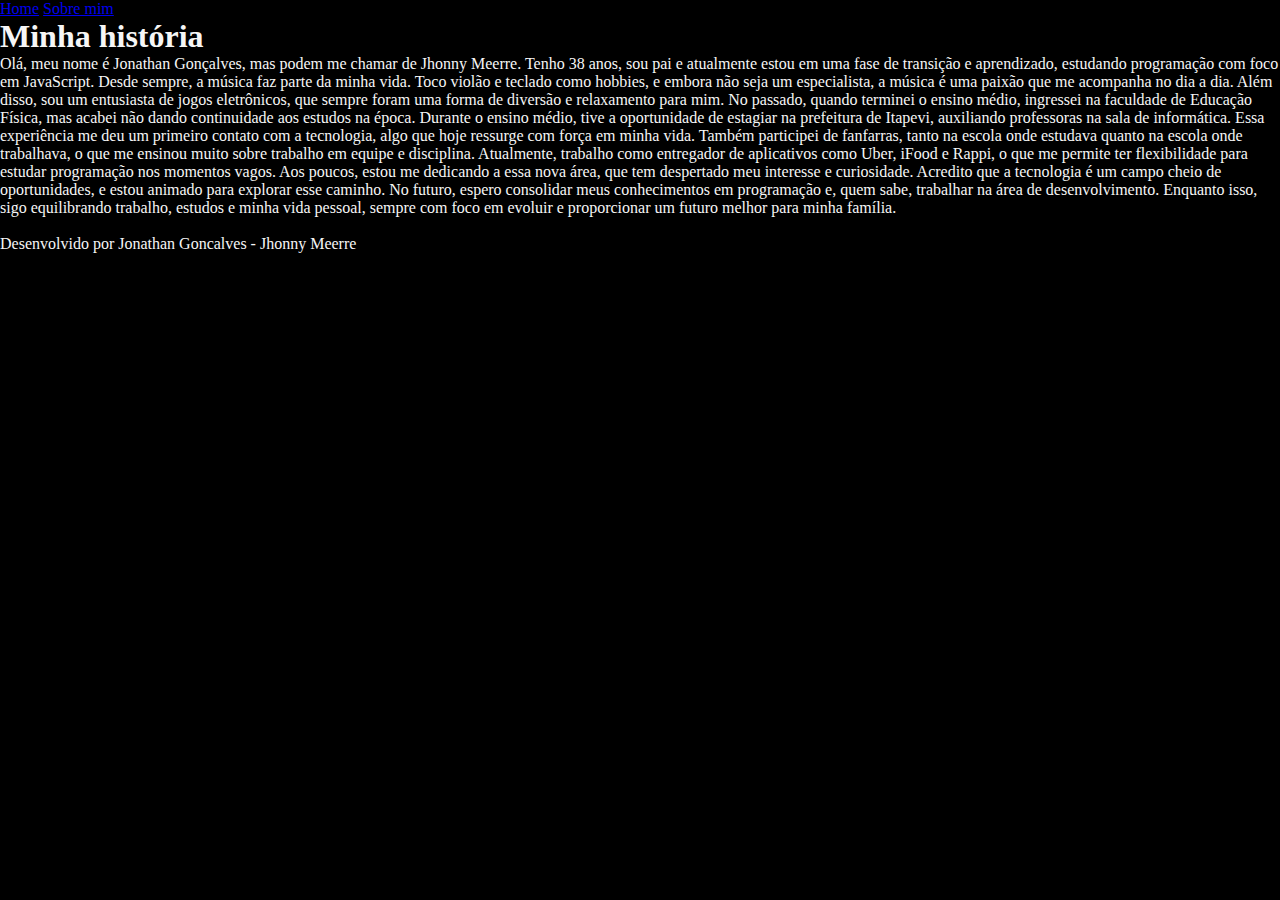
==== about.html @ ef399f52 "Up load manual pelo site" ====
<!DOCTYPE html>
<html lang="pt-br">
<head>
    <meta charset="UTF-8">
    <meta name="viewport" content="width=device-width, initial-scale=1.0">
    <title>Portifolio</title>
    <link rel="stylesheet" href="./styles/style.css">
</head>
<body>
    <header></header>
            <nav class="cabecalho__menu">
            <a class="cabecalho__menu__link" href="index.html">Home</a>
            <a class="cabecalho__menu__link" href="about.html">Sobre mim</a>
        </nav>
    <main>
        <section>
                <h1> Minha história</h1>

                <p>Olá, meu nome é Jonathan Gonçalves, mas podem me chamar de Jhonny Meerre. Tenho 38 anos, sou pai e atualmente estou em uma fase de transição e aprendizado, estudando programação com foco em JavaScript.

                    Desde sempre, a música faz parte da minha vida. Toco violão e teclado como hobbies, e embora não seja um especialista, a música é uma paixão que me acompanha no dia a dia. Além disso, sou um entusiasta de jogos eletrônicos, que sempre foram uma forma de diversão e relaxamento para mim.
                    
                    No passado, quando terminei o ensino médio, ingressei na faculdade de Educação Física, mas acabei não dando continuidade aos estudos na época. Durante o ensino médio, tive a oportunidade de estagiar na prefeitura de Itapevi, auxiliando professoras na sala de informática. Essa experiência me deu um primeiro contato com a tecnologia, algo que hoje ressurge com força em minha vida. Também participei de fanfarras, tanto na escola onde estudava quanto na escola onde trabalhava, o que me ensinou muito sobre trabalho em equipe e disciplina.
                    
                    Atualmente, trabalho como entregador de aplicativos como Uber, iFood e Rappi, o que me permite ter flexibilidade para estudar programação nos momentos vagos. Aos poucos, estou me dedicando a essa nova área, que tem despertado meu interesse e curiosidade. Acredito que a tecnologia é um campo cheio de oportunidades, e estou animado para explorar esse caminho.
                    
                    No futuro, espero consolidar meus conhecimentos em programação e, quem sabe, trabalhar na área de desenvolvimento. Enquanto isso, sigo equilibrando trabalho, estudos e minha vida pessoal, sempre com foco em evoluir e proporcionar um futuro melhor para minha família.
                </p>
            <div>
                <h2></h2>
                <img><a></a>
            </div>
        </section>
    </main>
</body>
<footer>Desenvolvido por Jonathan Goncalves - Jhonny Meerre</footer>
</html>
---- styles/style.css ----
@import url('https://fonts.googleapis.com/css2?family=Krona+One&family=Montserrat:wght@400;600&display=swap');

:root {
    --cor-primaria: #000000;
    --cor-secundaria: #F6F6F6;
    --cor-terciaria: #00B4D8;
    --cor-quarternaria: #FFA500;
    --cor-quinaria: #50C878;
    --cor-hover: #272727;

    --fonte-primaria: 'Krona One', sans-serif;
    --fonte-secundaria: 'Montserrat', sans-serif;
}
*{
    margin: 0;
    padding: 0;
}

body{
    box-sizing: border-box;
    background-color: var(--cor-primaria);
    color: var(--cor-secundaria);
}
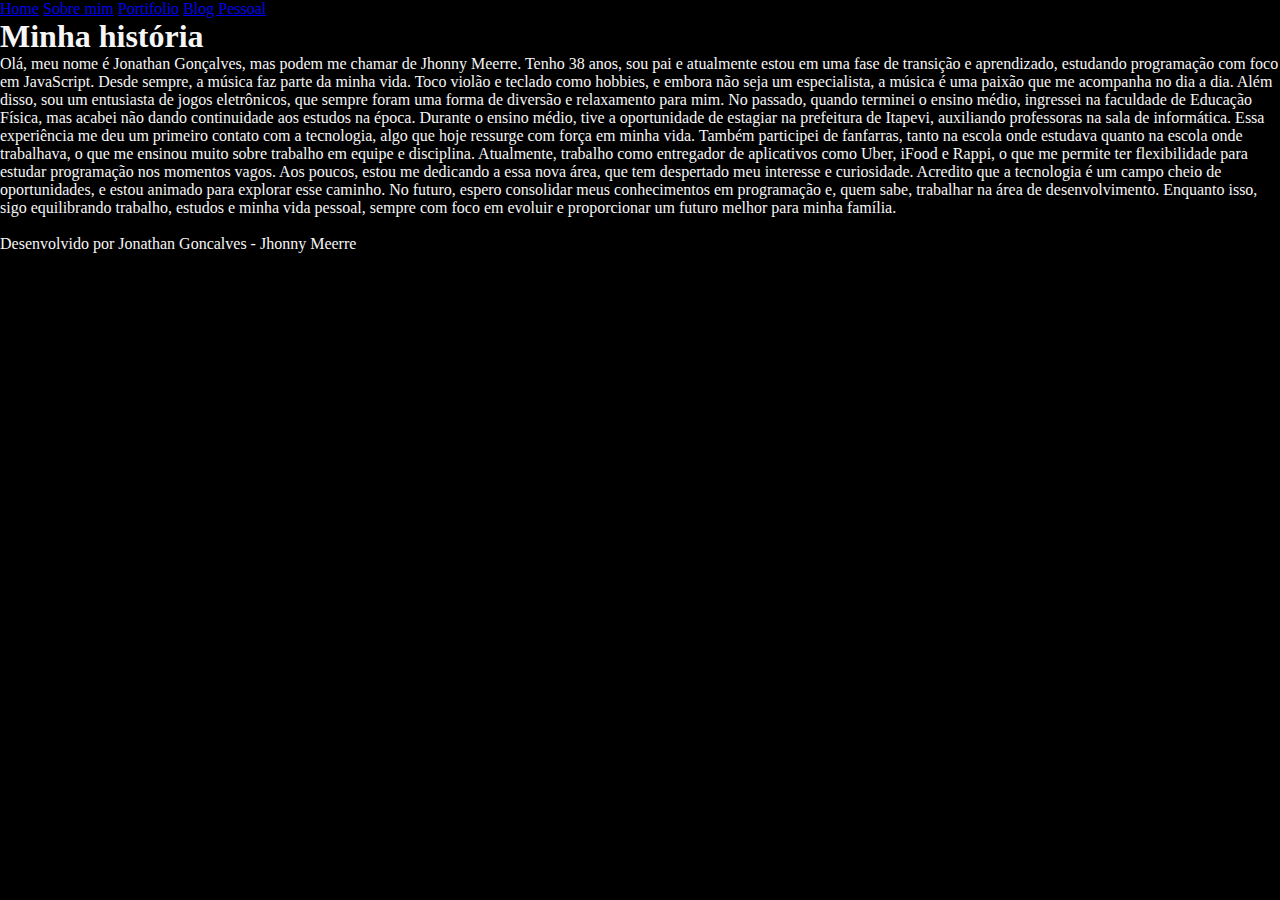
==== commit c5920fc9: "Adicionado links Portifolio e Blog Pessoal na NAV" ====
--- a/about.html
+++ b/about.html
@@ -11,6 +11,8 @@
             <nav class="cabecalho__menu">
             <a class="cabecalho__menu__link" href="index.html">Home</a>
             <a class="cabecalho__menu__link" href="about.html">Sobre mim</a>
+            <a class="cabecalho__menu__link" href="about.html">Portifolio</a>
+            <a class="cabecalho__menu__link" href="about.html">Blog Pessoal</a>
         </nav>
     <main>
         <section>
--- a/styles/style.css
+++ b/styles/style.css
@@ -20,4 +20,5 @@
     box-sizing: border-box;
     background-color: var(--cor-primaria);
     color: var(--cor-secundaria);
-}+}
+
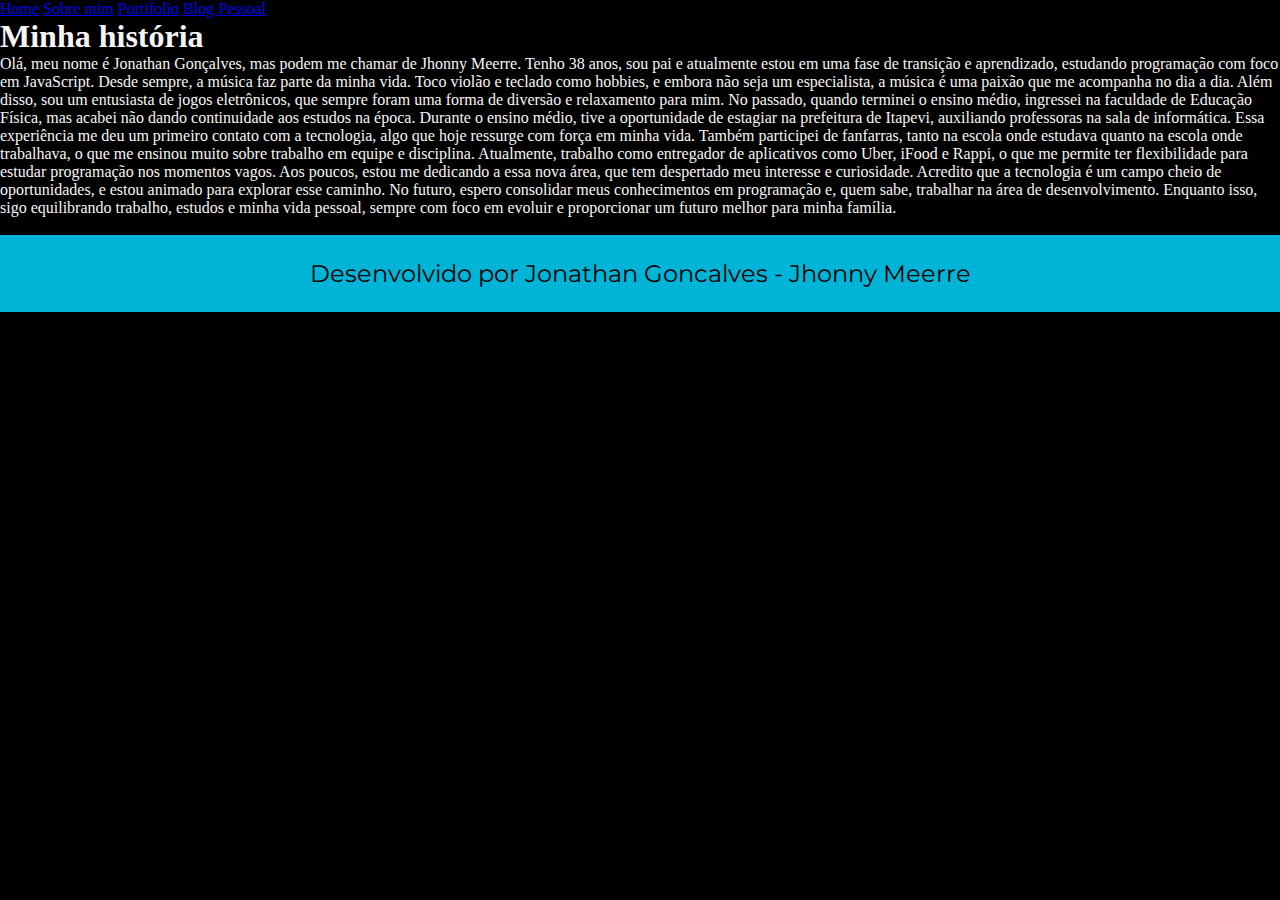
==== commit 9b1a3f5d: "Adicionando footer rodape" ====
--- a/about.html
+++ b/about.html
@@ -35,5 +35,5 @@
         </section>
     </main>
 </body>
-<footer>Desenvolvido por Jonathan Goncalves - Jhonny Meerre</footer>
+<footer class="rodape">Desenvolvido por Jonathan Goncalves - Jhonny Meerre</footer>
 </html>--- a/styles/style.css
+++ b/styles/style.css
@@ -22,3 +22,12 @@
     color: var(--cor-secundaria);
 }
 
+.rodape{
+    color: var(--cor-primaria);
+    background-color: var(--cor-terciaria);
+    padding: 24px;
+    text-align: center;
+    font-family: var(--fonte-secundaria);
+    font-size: 1.5rem;
+    font-weight: 400;
+}
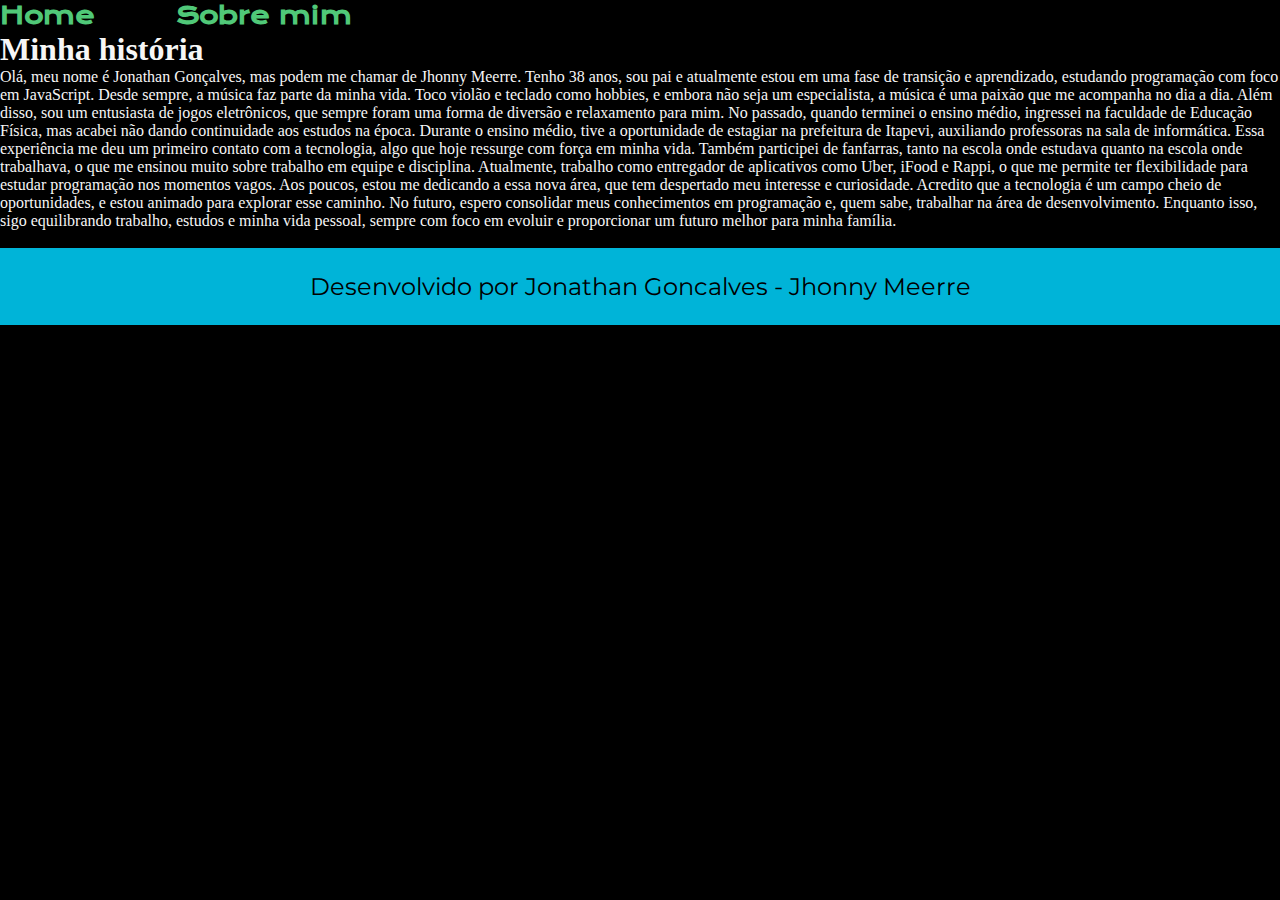
==== commit 5315314b: "Adicionando imagems na pasta assets, adicionando codigo css no footer, links de apresentação, imagem" ====
--- a/about.html
+++ b/about.html
@@ -11,8 +11,6 @@
             <nav class="cabecalho__menu">
             <a class="cabecalho__menu__link" href="index.html">Home</a>
             <a class="cabecalho__menu__link" href="about.html">Sobre mim</a>
-            <a class="cabecalho__menu__link" href="about.html">Portifolio</a>
-            <a class="cabecalho__menu__link" href="about.html">Blog Pessoal</a>
         </nav>
     <main>
         <section>
--- a/styles/style.css
+++ b/styles/style.css
@@ -16,6 +16,47 @@
     padding: 0;
 }
 
+.cabecalho{
+    padding: 2% 0% 0% 15%;
+}
+
+.cabecalho__menu{
+display: flex;
+gap: 80px;
+}
+
+.cabecalho__menu__link{
+font-family: var(--fonte-primaria);
+font-size: 1.5rem;
+font-weight: 600;
+color: var(--cor-quinaria);
+text-decoration: none;
+}
+
+.apresentacao__conteudo{
+    width: 50%;
+    display: flex;
+    flex-direction: column;
+    gap: 40px;
+}
+
+.apresentacao__conteudo__titulo{
+font-size: 1.25rem;
+font-family: var(--fonte-primaria);
+}
+
+.apresentacao__conteudo__texto{
+    font-size: 1.25rem;
+    font-family: var(--fonte-secundaria);
+}
+
+.apresentacao__imagem {
+    width: 50%;
+    border-radius: 50%;
+    border: 3px solid var(--cor-quinaria);
+    object-fit: cover;
+}
+
 body{
     box-sizing: border-box;
     background-color: var(--cor-primaria);
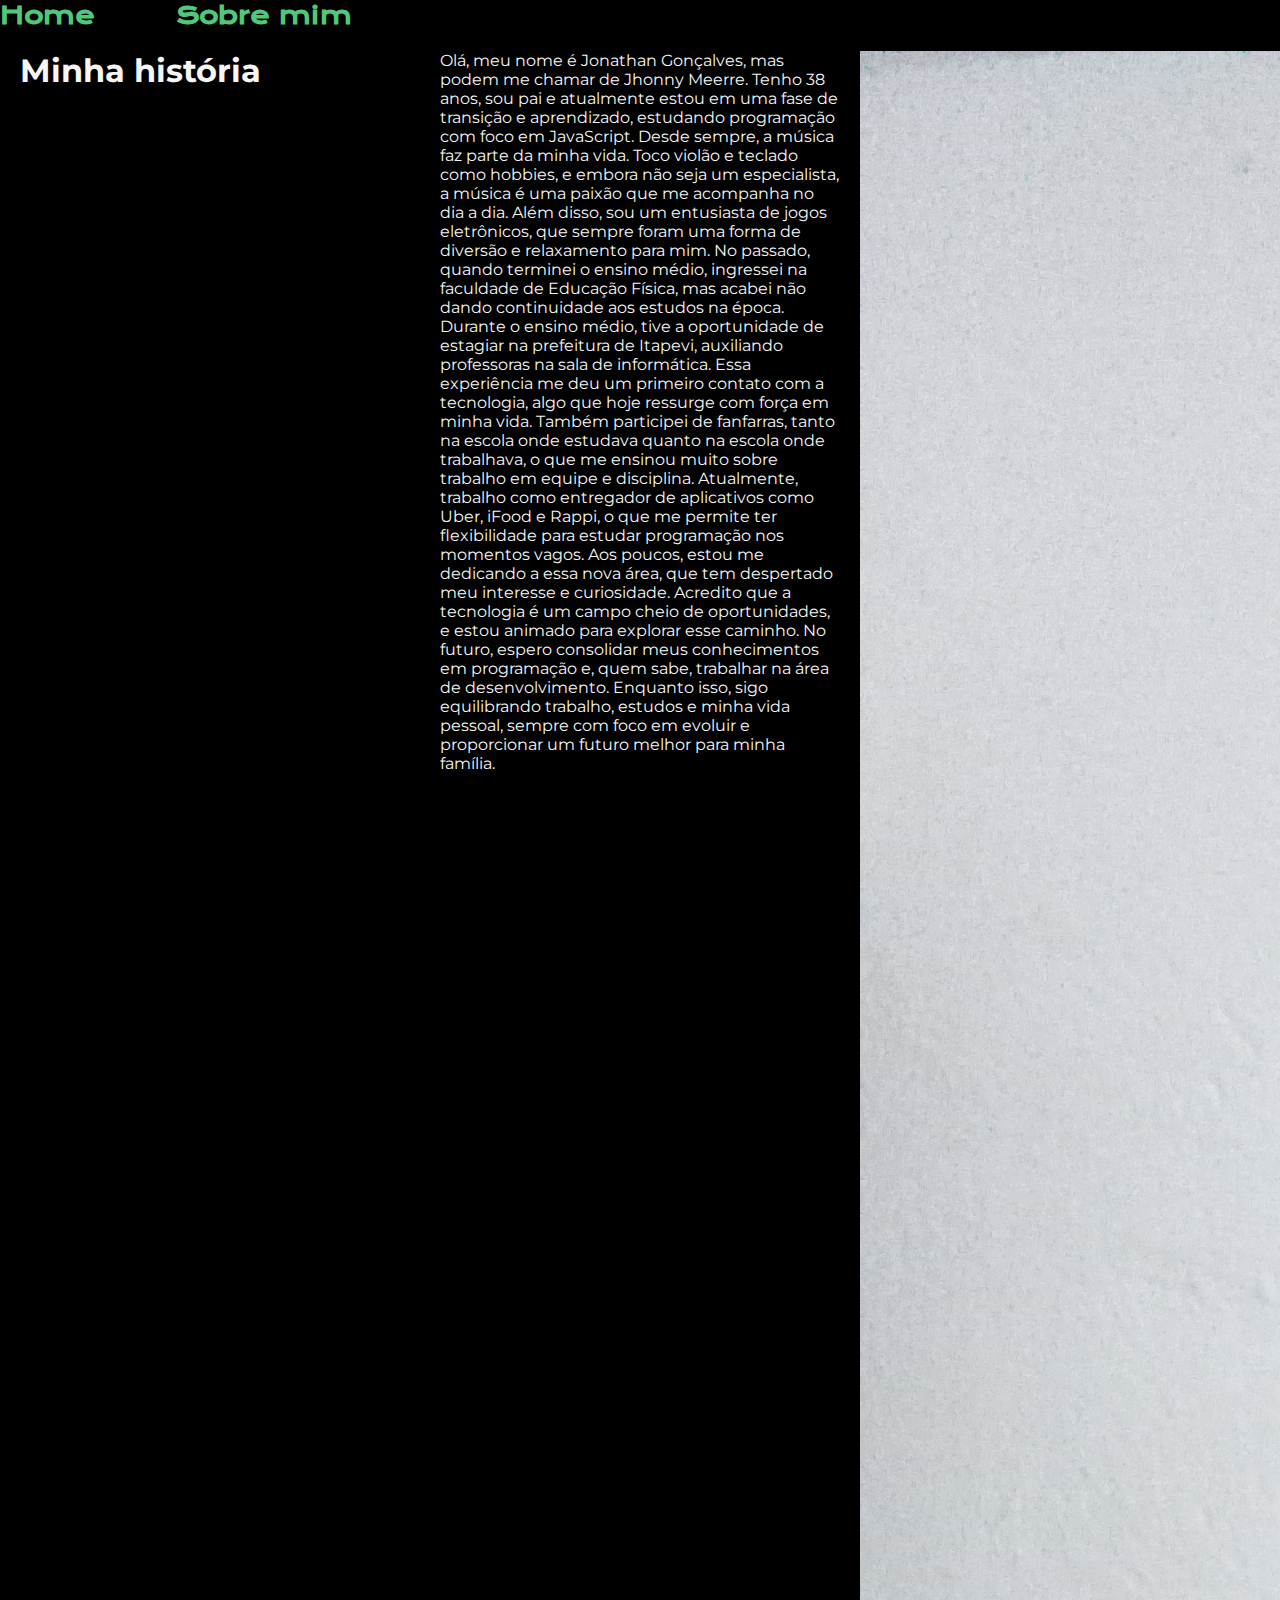
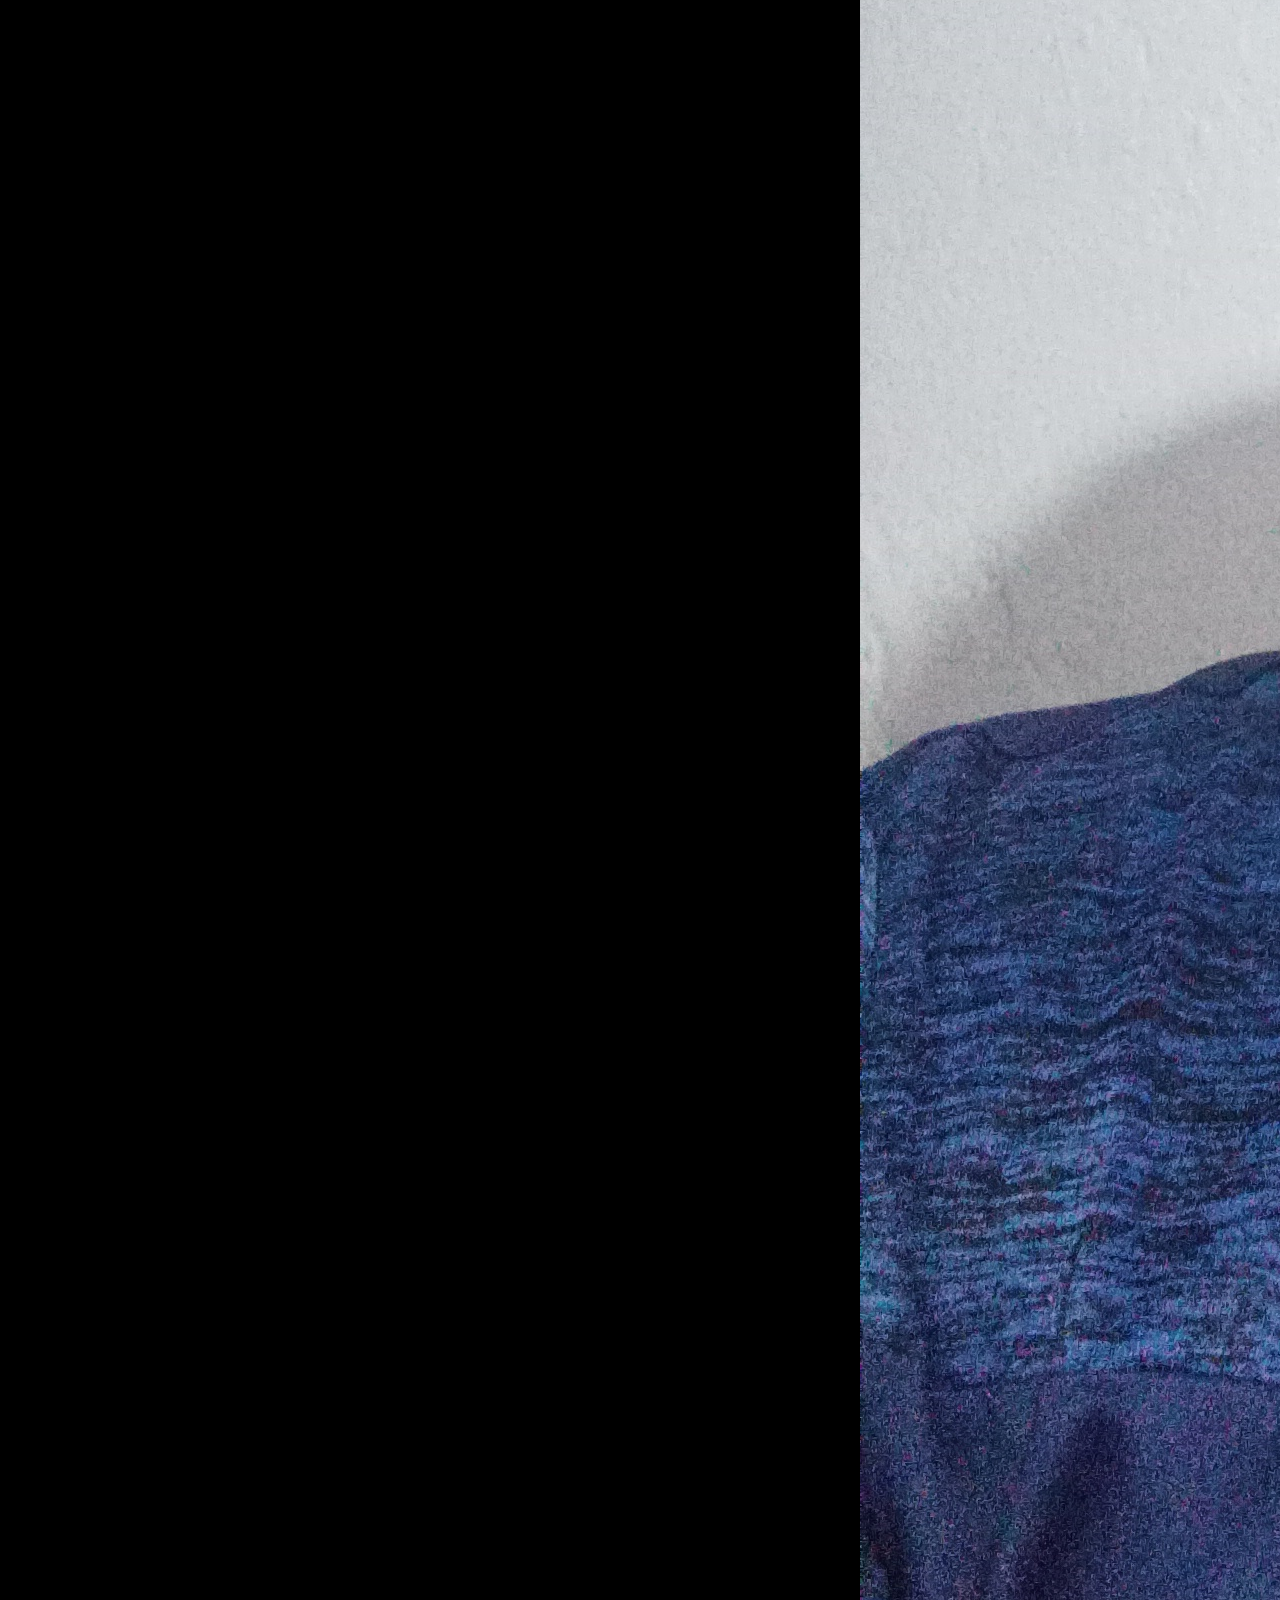
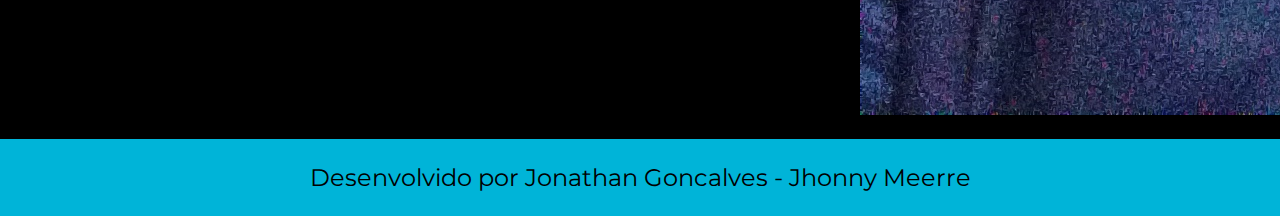
==== commit ead223ab: "Adicionado mais imagens de jogos, adicionado foto no about e a classe na section em index html" ====
--- a/about.html
+++ b/about.html
@@ -13,7 +13,7 @@
             <a class="cabecalho__menu__link" href="about.html">Sobre mim</a>
         </nav>
     <main>
-        <section>
+        <section class="texto__sobre__mim">
                 <h1> Minha história</h1>
 
                 <p>Olá, meu nome é Jonathan Gonçalves, mas podem me chamar de Jhonny Meerre. Tenho 38 anos, sou pai e atualmente estou em uma fase de transição e aprendizado, estudando programação com foco em JavaScript.
@@ -28,7 +28,8 @@
                 </p>
             <div>
                 <h2></h2>
-                <img><a></a>
+                <img src="./assets/Jonathan.jpg">
+                <a></a>
             </div>
         </section>
     </main>
--- a/styles/style.css
+++ b/styles/style.css
@@ -11,59 +11,116 @@
     --fonte-primaria: 'Krona One', sans-serif;
     --fonte-secundaria: 'Montserrat', sans-serif;
 }
-*{
+
+* {
     margin: 0;
     padding: 0;
+    box-sizing: border-box;
 }
 
-.cabecalho{
+body {
+    background-color: var(--cor-primaria);
+    color: var(--cor-secundaria);
+    font-family: var(--fonte-secundaria);
+}
+
+.cabecalho {
     padding: 2% 0% 0% 15%;
 }
 
-.cabecalho__menu{
-display: flex;
-gap: 80px;
+.cabecalho__menu {
+    display: flex;
+    gap: 80px;
 }
 
-.cabecalho__menu__link{
-font-family: var(--fonte-primaria);
-font-size: 1.5rem;
-font-weight: 600;
-color: var(--cor-quinaria);
-text-decoration: none;
+.cabecalho__menu__link {
+    font-family: var(--fonte-primaria);
+    font-size: 1.5rem;
+    font-weight: 600;
+    color: var(--cor-quinaria);
+    text-decoration: none;
 }
 
-.apresentacao__conteudo{
-    width: 50%;
+.apresentacao__conteudo {
+    padding-left: 1.25rem;
+    padding-top: 1.25rem;
+    width: auto;
     display: flex;
     flex-direction: column;
     gap: 40px;
 }
 
-.apresentacao__conteudo__titulo{
-font-size: 1.25rem;
-font-family: var(--fonte-primaria);
+.apresentacao__conteudo__titulo {
+    font-size: 1.25rem;
+    font-family: var(--fonte-primaria);
 }
 
-.apresentacao__conteudo__texto{
+.apresentacao__conteudo__texto {
     font-size: 1.25rem;
     font-family: var(--fonte-secundaria);
 }
 
 .apresentacao__imagem {
     width: 50%;
-    border-radius: 50%;
     border: 3px solid var(--cor-quinaria);
-    object-fit: cover;
 }
 
-body{
-    box-sizing: border-box;
-    background-color: var(--cor-primaria);
+.logo__nintendo{
+    width: 30%;
+    gap: 20px;
+}
+
+
+.lista__de__imagens {
+    display: grid;
+    grid-template-columns: repeat(auto-fit, minmax(250px, 1fr));
+    gap: 20px;
+    padding: 20px;
+}
+
+.texto__jogo {
+    background-color: var(--cor-hover);
+    border-radius: 10px;
+    padding: 1rem;
+    text-align: center;
+    transition: transform 0.3s ease;
+}
+
+.texto__jogo:hover {
+    transform: scale(1.05);
+}
+
+.texto__jogo img {
+    width: 100%; 
+    height: 200px; 
+    object-fit: cover; 
+    border-radius: 10px;
+}
+
+.texto__jogo h3 {
+    font-size: 1.25rem;
+    font-family: var(--fonte-primaria);
+    margin: 1rem 0 0.5rem;
     color: var(--cor-secundaria);
 }
 
-.rodape{
+.texto__jogo p {
+    font-size: 1rem;
+    font-family: var(--fonte-secundaria);
+    color: var(--cor-secundaria);
+}
+
+.texto__sobre__mim {
+    display: flex;
+    flex-direction: column;
+    width: auto;
+    display: grid;
+    grid-template-columns: repeat(auto-fit, minmax(250px, 1fr));
+    gap: 20px;
+    padding: 20px;
+}
+
+.rodape {
     color: var(--cor-primaria);
     background-color: var(--cor-terciaria);
     padding: 24px;
@@ -72,3 +129,24 @@
     font-size: 1.5rem;
     font-weight: 400;
 }
+
+@media (max-width: 1200px) {
+    .cabecalho{
+         padding: 10%;  
+    }
+    .cabecalho__menu{
+        justify-content: center;
+        font-size: auto;
+    }
+
+    .cabecalho__menu__link{
+        justify-content: center;
+    }
+    .apresentacao{
+        flex-direction: column-reverse;
+        padding: 5%;
+    }
+    .apresentacao__conteudo{
+        width: auto;
+    }
+}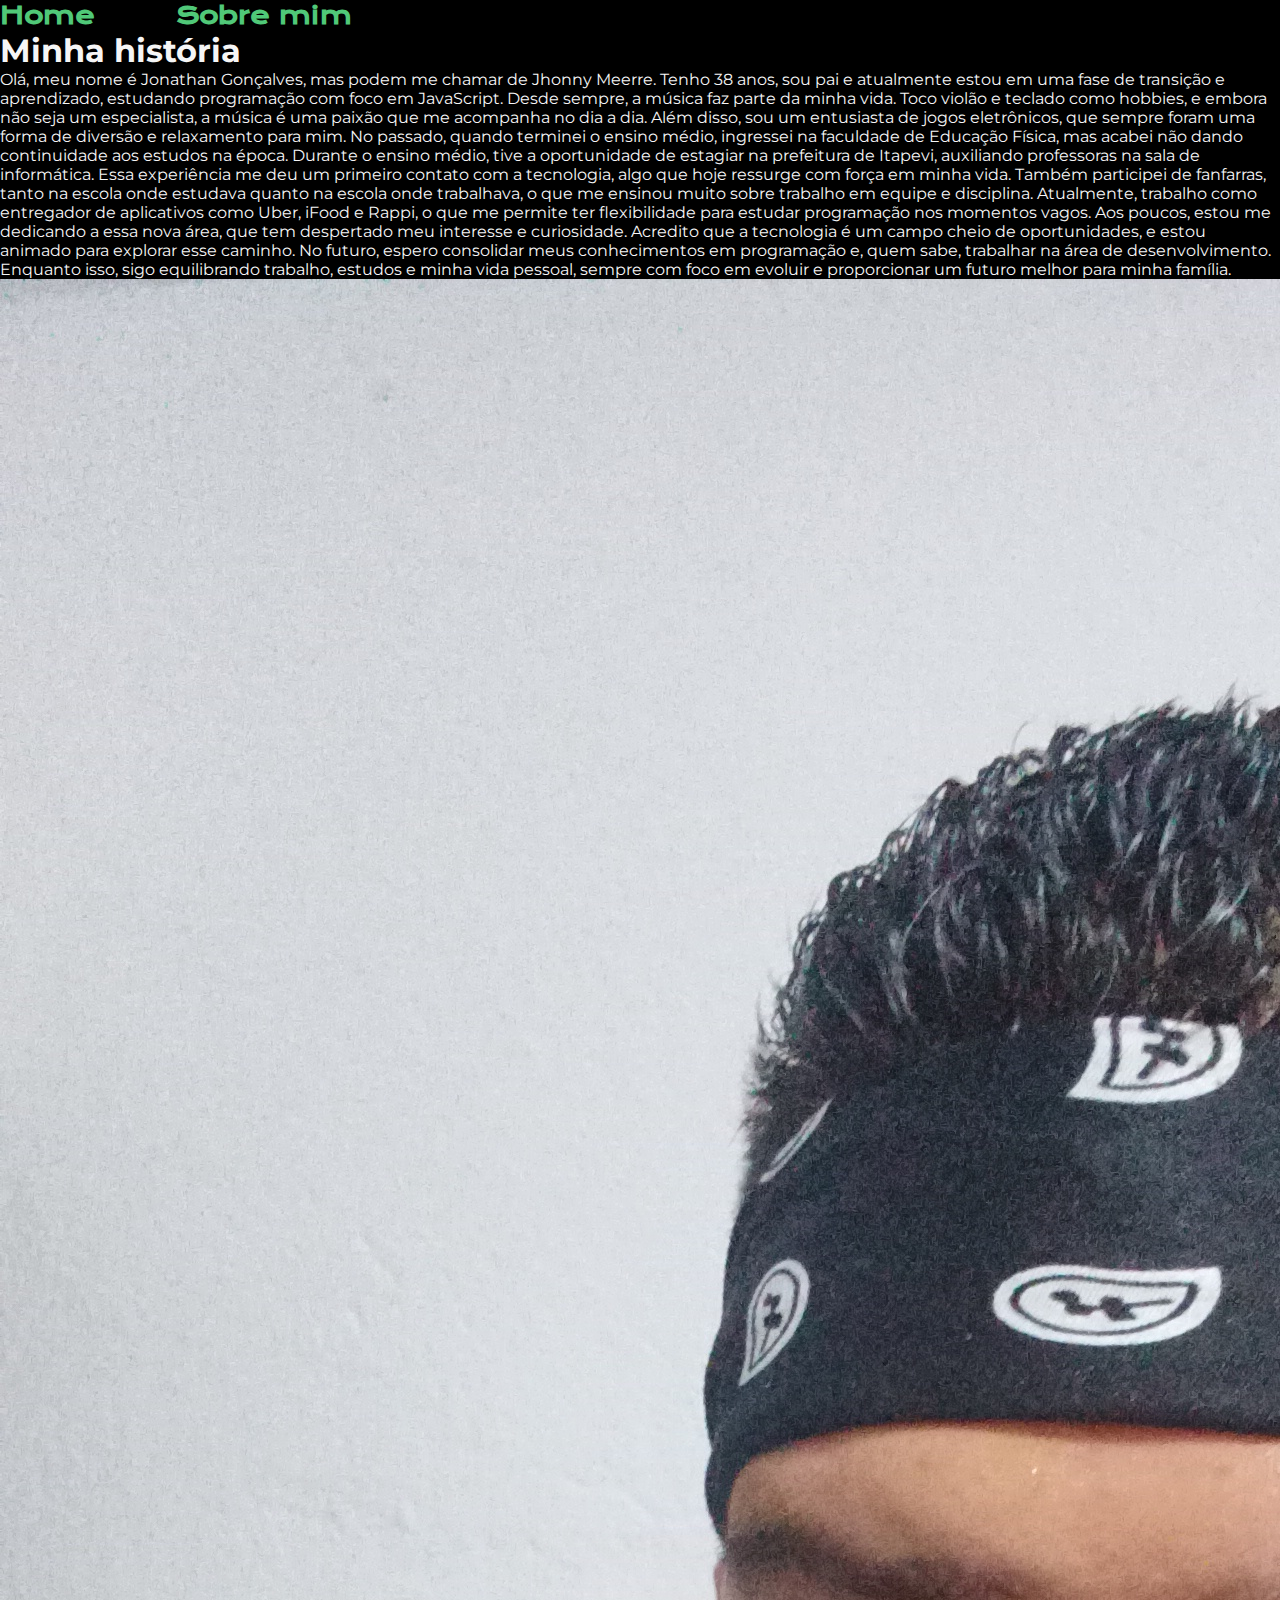
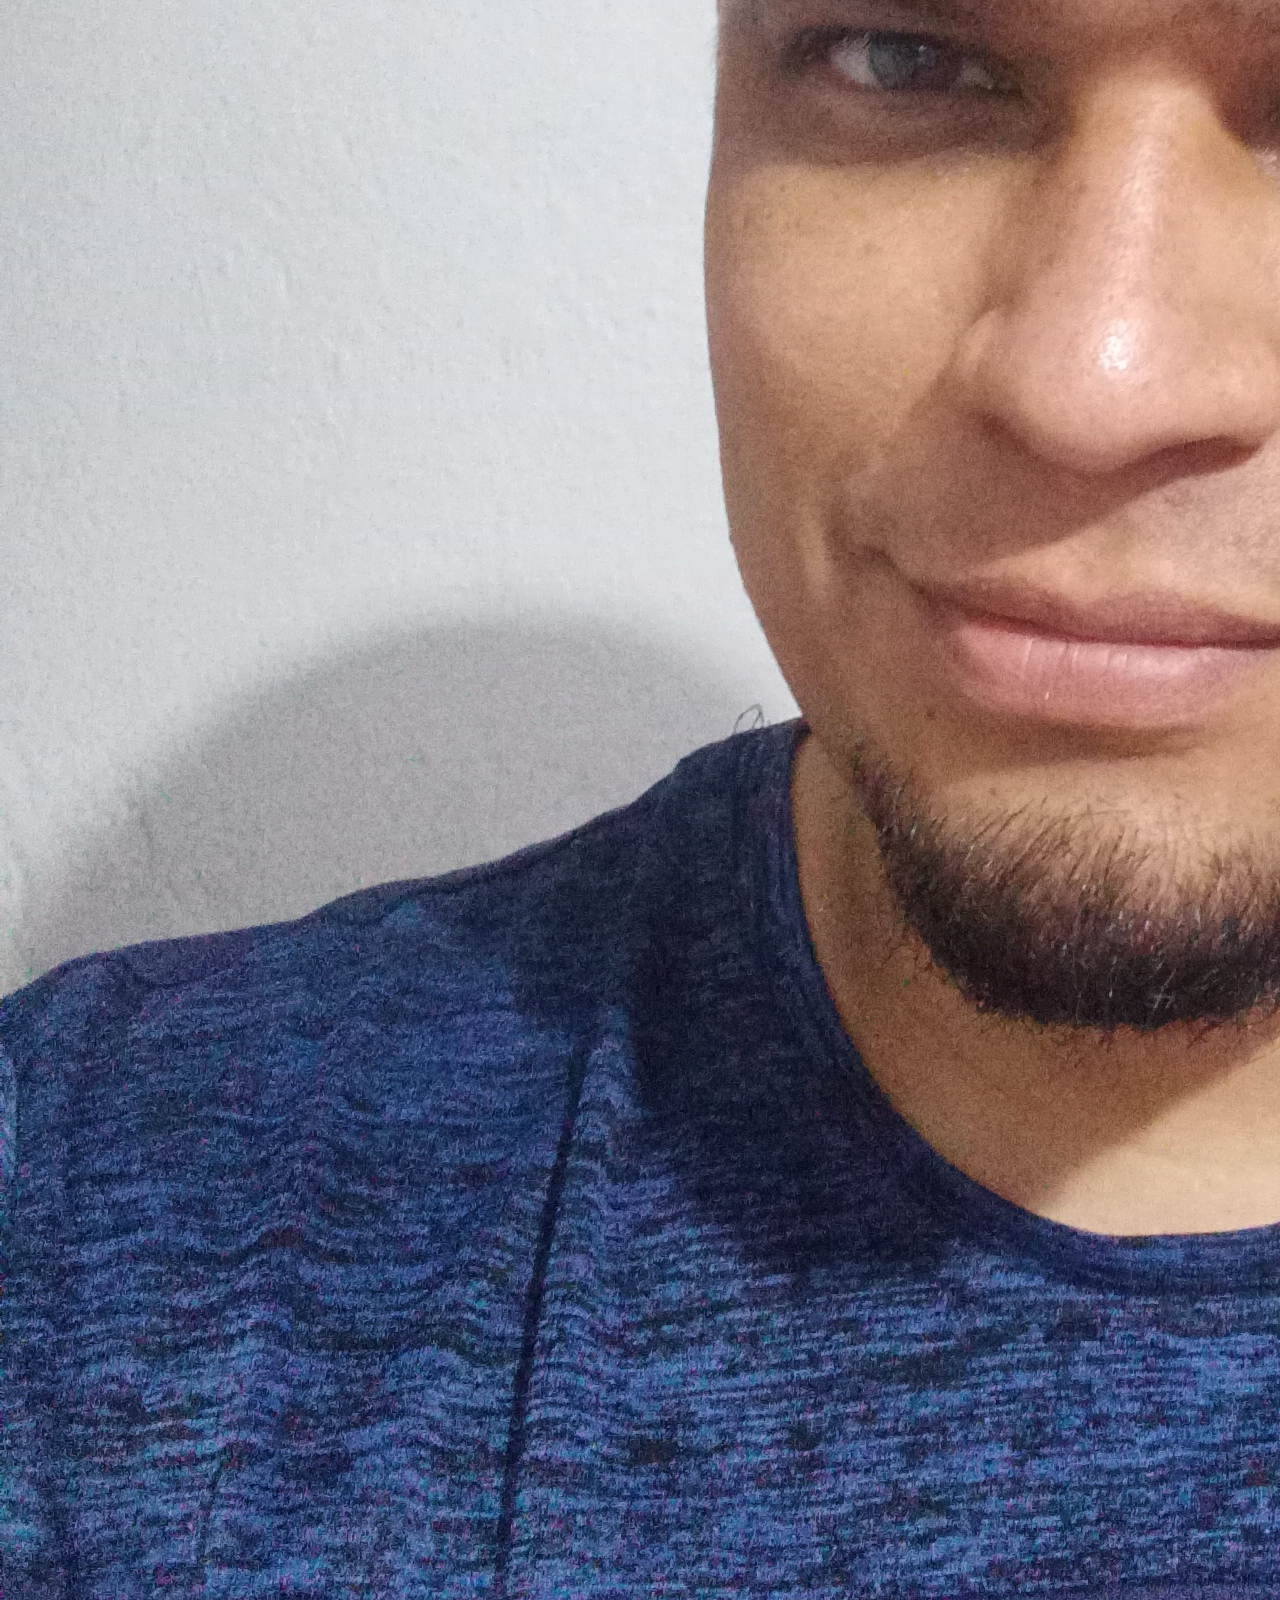
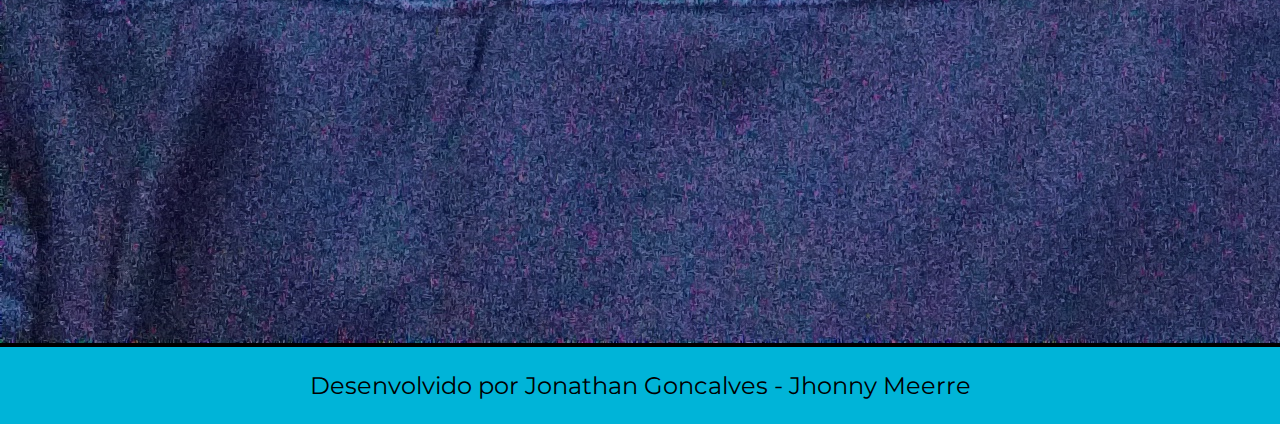
==== commit 213f747c: "Adicionado novas historias de jogos que fui lembrando." ====
--- a/about.html
+++ b/about.html
@@ -28,7 +28,9 @@
                 </p>
             <div>
                 <h2></h2>
+                <div class="imagem__jonathan">
                 <img src="./assets/Jonathan.jpg">
+                </div>
                 <a></a>
             </div>
         </section>
--- a/styles/style.css
+++ b/styles/style.css
@@ -114,10 +114,11 @@
     display: flex;
     flex-direction: column;
     width: auto;
-    display: grid;
-    grid-template-columns: repeat(auto-fit, minmax(250px, 1fr));
-    gap: 20px;
-    padding: 20px;
+}
+
+.imagem__jonathan{
+    flex: 1; /* Ocupa 1 parte do espaço disponível */
+    text-align: center; /* Centraliza a imagem */
 }
 
 .rodape {
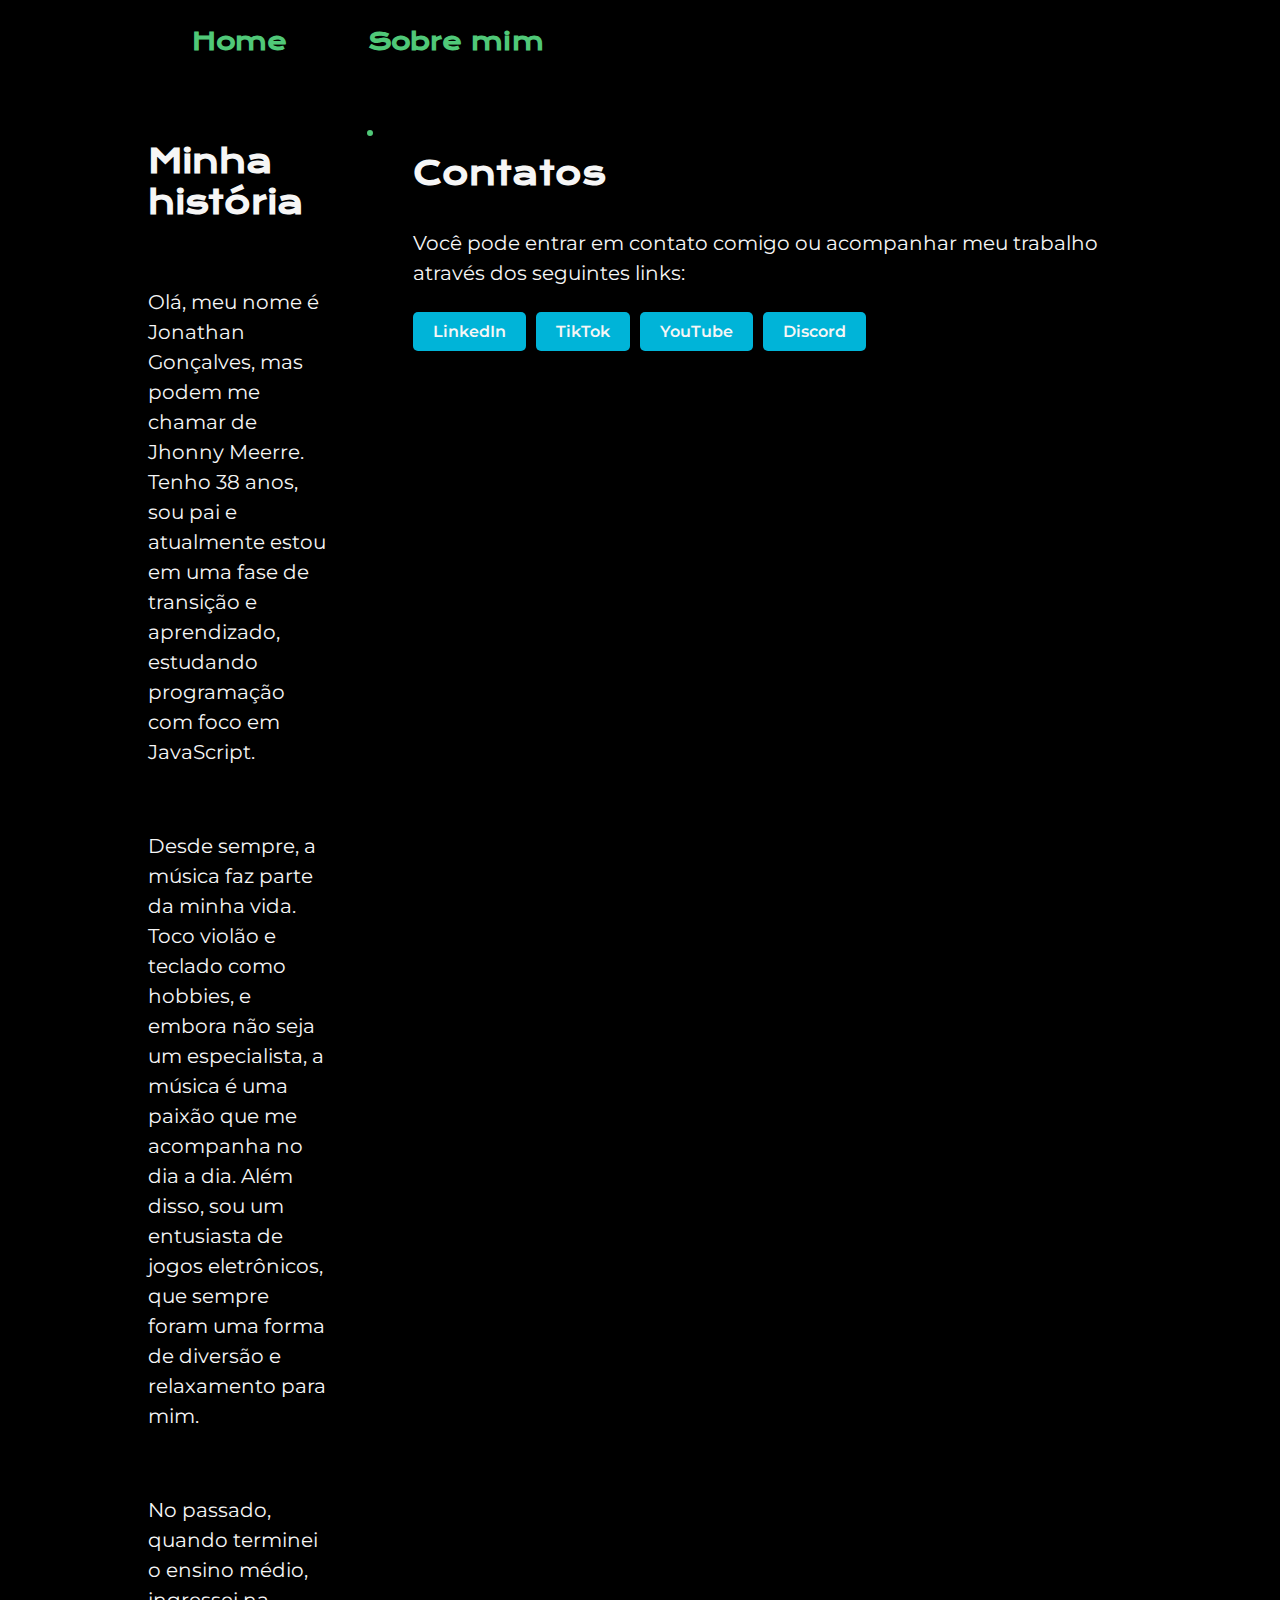
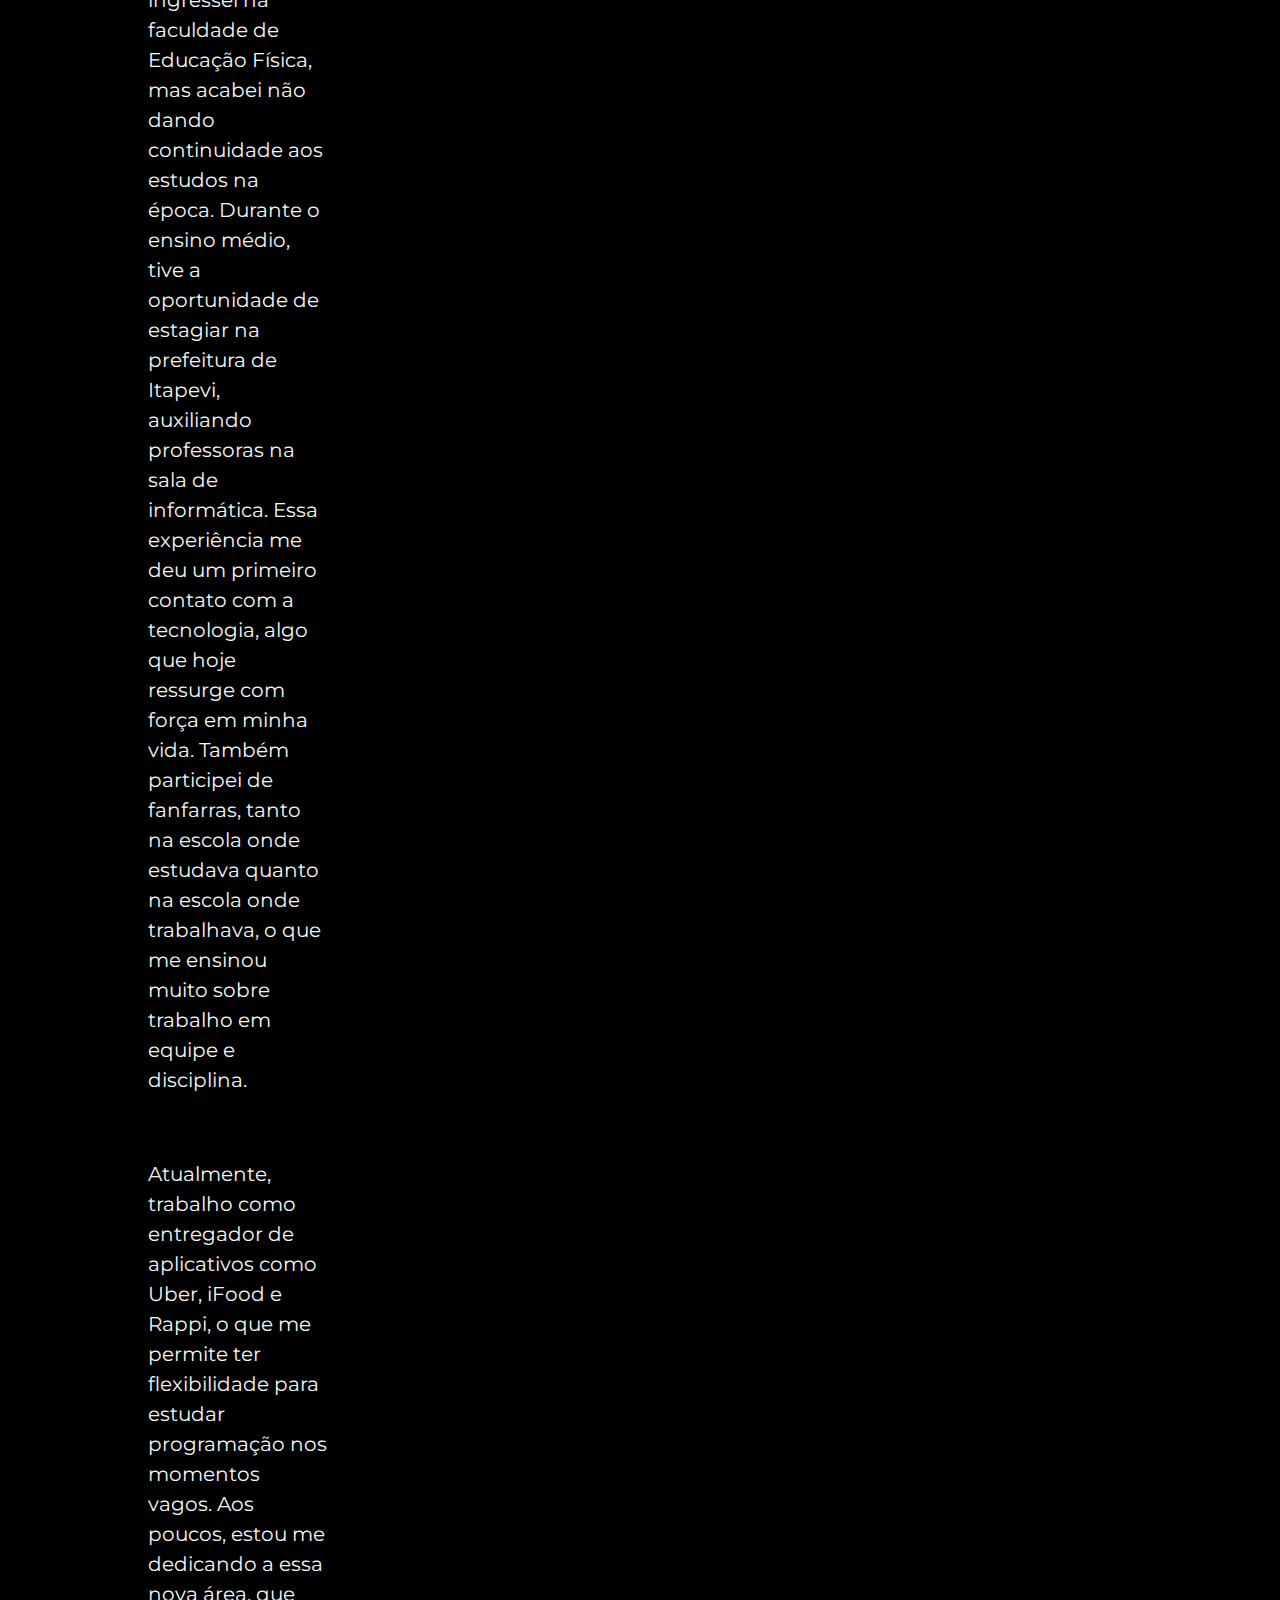
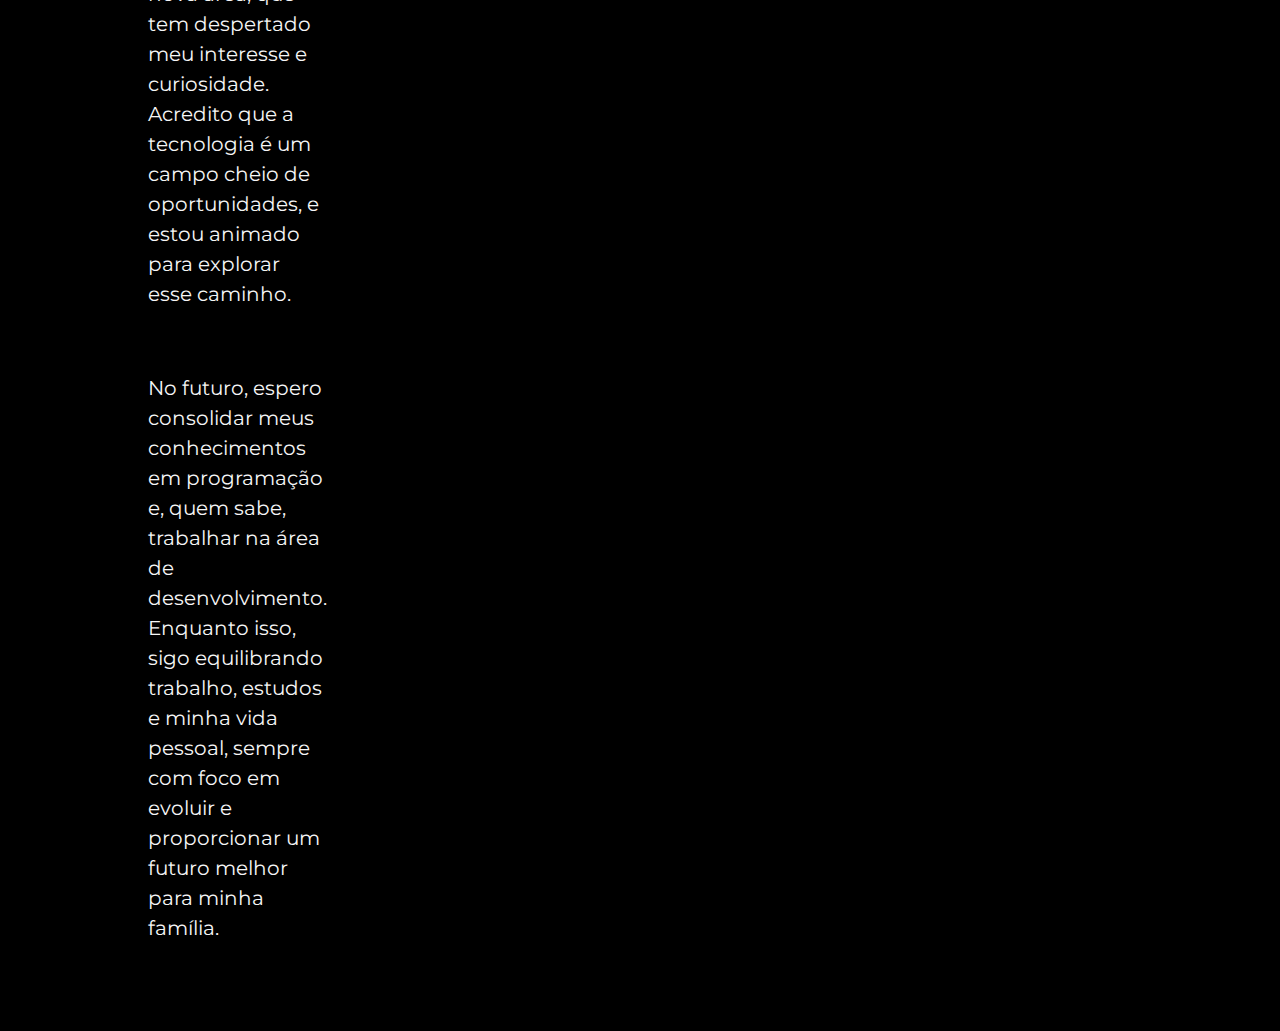
==== commit ab14a747: "ajustado css para 100% da tela na apresentação" ====
--- a/about.html
+++ b/about.html
@@ -3,38 +3,60 @@
 <head>
     <meta charset="UTF-8">
     <meta name="viewport" content="width=device-width, initial-scale=1.0">
-    <title>Portifolio</title>
+    <title>Sobre mim</title>
     <link rel="stylesheet" href="./styles/style.css">
 </head>
 <body>
-    <header></header>
-            <nav class="cabecalho__menu">
+    <header class="cabecalho">
+        <nav class="cabecalho__menu">
             <a class="cabecalho__menu__link" href="index.html">Home</a>
             <a class="cabecalho__menu__link" href="about.html">Sobre mim</a>
         </nav>
-    <main>
-        <section class="texto__sobre__mim">
-                <h1> Minha história</h1>
+    </header>
+    <main class="apresentacao">
+        <!-- Seção "Sobre mim" -->
+        <section class="apresentacao__conteudo">
+            <h1 class="apresentacao__conteudo__titulo">Minha história</h1>
+            <p class="apresentacao__conteudo__texto">
+                Olá, meu nome é Jonathan Gonçalves, mas podem me chamar de Jhonny Meerre. Tenho 38 anos, sou pai e atualmente estou em uma fase de transição e aprendizado, estudando programação com foco em JavaScript.
+            </p>
+            <p class="apresentacao__conteudo__texto">
+                Desde sempre, a música faz parte da minha vida. Toco violão e teclado como hobbies, e embora não seja um especialista, a música é uma paixão que me acompanha no dia a dia. Além disso, sou um entusiasta de jogos eletrônicos, que sempre foram uma forma de diversão e relaxamento para mim.
+            </p>
+            <p class="apresentacao__conteudo__texto">
+                No passado, quando terminei o ensino médio, ingressei na faculdade de Educação Física, mas acabei não dando continuidade aos estudos na época. Durante o ensino médio, tive a oportunidade de estagiar na prefeitura de Itapevi, auxiliando professoras na sala de informática. Essa experiência me deu um primeiro contato com a tecnologia, algo que hoje ressurge com força em minha vida. Também participei de fanfarras, tanto na escola onde estudava quanto na escola onde trabalhava, o que me ensinou muito sobre trabalho em equipe e disciplina.
+            </p>
+            <p class="apresentacao__conteudo__texto">
+                Atualmente, trabalho como entregador de aplicativos como Uber, iFood e Rappi, o que me permite ter flexibilidade para estudar programação nos momentos vagos. Aos poucos, estou me dedicando a essa nova área, que tem despertado meu interesse e curiosidade. Acredito que a tecnologia é um campo cheio de oportunidades, e estou animado para explorar esse caminho.
+            </p>
+            <p class="apresentacao__conteudo__texto">
+                No futuro, espero consolidar meus conhecimentos em programação e, quem sabe, trabalhar na área de desenvolvimento. Enquanto isso, sigo equilibrando trabalho, estudos e minha vida pessoal, sempre com foco em evoluir e proporcionar um futuro melhor para minha família.
+            </p>
+        </section>
 
-                <p>Olá, meu nome é Jonathan Gonçalves, mas podem me chamar de Jhonny Meerre. Tenho 38 anos, sou pai e atualmente estou em uma fase de transição e aprendizado, estudando programação com foco em JavaScript.
+        <!-- Seção da foto -->
+        <div class="imagem__jonathan">
+            <img src="./assets/Jonathan.jpg" alt="Foto de Jonathan Gonçalves">
+        </div>
 
-                    Desde sempre, a música faz parte da minha vida. Toco violão e teclado como hobbies, e embora não seja um especialista, a música é uma paixão que me acompanha no dia a dia. Além disso, sou um entusiasta de jogos eletrônicos, que sempre foram uma forma de diversão e relaxamento para mim.
-                    
-                    No passado, quando terminei o ensino médio, ingressei na faculdade de Educação Física, mas acabei não dando continuidade aos estudos na época. Durante o ensino médio, tive a oportunidade de estagiar na prefeitura de Itapevi, auxiliando professoras na sala de informática. Essa experiência me deu um primeiro contato com a tecnologia, algo que hoje ressurge com força em minha vida. Também participei de fanfarras, tanto na escola onde estudava quanto na escola onde trabalhava, o que me ensinou muito sobre trabalho em equipe e disciplina.
-                    
-                    Atualmente, trabalho como entregador de aplicativos como Uber, iFood e Rappi, o que me permite ter flexibilidade para estudar programação nos momentos vagos. Aos poucos, estou me dedicando a essa nova área, que tem despertado meu interesse e curiosidade. Acredito que a tecnologia é um campo cheio de oportunidades, e estou animado para explorar esse caminho.
-                    
-                    No futuro, espero consolidar meus conhecimentos em programação e, quem sabe, trabalhar na área de desenvolvimento. Enquanto isso, sigo equilibrando trabalho, estudos e minha vida pessoal, sempre com foco em evoluir e proporcionar um futuro melhor para minha família.
-                </p>
-            <div>
-                <h2></h2>
-                <div class="imagem__jonathan">
-                <img src="./assets/Jonathan.jpg">
-                </div>
-                <a></a>
-            </div>
-        </section>
-    </main>
-</body>
-<footer class="rodape">Desenvolvido por Jonathan Goncalves - Jhonny Meerre</footer>
-</html>+                <!-- Seção "Contatos" -->
+<section class="apresentacao__conteudo__contatos">
+    <h2 class="apresentacao__conteudo__titulo">Contatos</h2>
+    <p class="apresentacao__conteudo__texto">
+        Você pode entrar em contato comigo ou acompanhar meu trabalho através dos seguintes links:
+    </p>
+    <ul>
+        <li>
+            <a href="https://www.linkedin.com/in/seu-linkedin" target="_blank">LinkedIn</a>
+        </li>
+        <li>
+            <a href="https://www.tiktok.com/@seu-tiktok" target="_blank">TikTok</a>
+        </li>
+        <li>
+            <a href="https://www.youtube.com/seu-youtube" target="_blank">YouTube</a>
+        </li>
+        <li>
+            <a href="https://discord.com/users/seu-discord" target="_blank">Discord</a>
+        </li>
+    </ul>
+</section>--- a/styles/style.css
+++ b/styles/style.css
@@ -19,11 +19,12 @@
 }
 
 body {
-    background-color: var(--cor-primaria);
-    color: var(--cor-secundaria);
-    font-family: var(--fonte-secundaria);
-}
-
+    background-color: var(--cor-primaria); /* Fundo preto */
+    color: var(--cor-secundaria); /* Fonte branca */
+    font-family: var(--fonte-secundaria); /* Fonte padrão */
+}
+
+/* Estilos do cabeçalho */
 .cabecalho {
     padding: 2% 0% 0% 15%;
 }
@@ -41,41 +42,101 @@
     text-decoration: none;
 }
 
+/* Container principal */
+.apresentacao {
+    display: flex;
+    align-items: flex-start; /* Alinha os itens ao topo */
+    justify-content: space-between; /* Espaço entre texto e foto */
+    padding: 5% 10%; /* Espaçamento interno */
+    gap: 40px; /* Espaço entre texto e foto */
+    max-width: 100%; /* Ocupa 100% da tela */
+}
+
+/* Seção de conteúdo (texto e redes sociais) */
 .apresentacao__conteudo {
+    flex: 1; /* Ocupa o espaço disponível */
+    max-width: 100%; /* Ocupa 100% da largura */
     padding-left: 1.25rem;
     padding-top: 1.25rem;
-    width: auto;
     display: flex;
     flex-direction: column;
     gap: 40px;
 }
 
+/* Título da seção "Sobre mim" */
 .apresentacao__conteudo__titulo {
-    font-size: 1.25rem;
+    font-size: 2rem;
     font-family: var(--fonte-primaria);
-}
-
+    margin-bottom: 1.5rem;
+}
+
+/* Texto da seção "Sobre mim" */
 .apresentacao__conteudo__texto {
     font-size: 1.25rem;
     font-family: var(--fonte-secundaria);
-}
-
-.apresentacao__imagem {
-    width: 50%;
-    border: 3px solid var(--cor-quinaria);
-}
-
-.logo__nintendo{
-    width: 30%;
-    gap: 20px;
-}
-
-
-.lista__de__imagens {
+    line-height: 1.5;
+    margin-bottom: 1.5rem;
+}
+
+/* Container da foto */
+.imagem__jonathan {
+    flex: 1; /* Ocupa o espaço disponível */
+    max-width: 50%; /* Limita a largura da foto */
+    text-align: right; /* Alinha a foto à direita */
+}
+
+/* Estilo da foto */
+.imagem__jonathan img {
+    width: 50%; /* Largura máxima do container */
+    max-width: 50%; /* Ajusta a largura da foto */
+    border-radius: 10px; /* Borda arredondada */
+    border: 3px solid var(--cor-quinaria); /* Borda colorida */
+}
+
+/* Seção de contatos (redes sociais) */
+.apresentacao__conteudo__contatos {
+    margin-top: 2rem; /* Espaçamento acima dos botões */
+    display: flex;
+    flex-direction: column;
+    gap: 10px; /* Espaço entre os botões */
+}
+
+/* Lista de contatos */
+.apresentacao__conteudo__contatos ul {
+    list-style-type: none; /* Remove os marcadores de lista */
+    padding: 0;
+    display: flex;
+    flex-wrap: wrap;
+    gap: 10px; /* Espaço entre os botões */
+}
+
+/* Estilo dos botões de contato */
+.apresentacao__conteudo__contatos ul li a {
+    text-decoration: none;
+    color: var(--cor-secundaria);
+    background-color: var(--cor-terciaria);
+    padding: 10px 20px;
+    border-radius: 5px;
+    font-weight: 600;
+    transition: background-color 0.3s ease;
+}
+
+/* Efeito hover nos botões */
+.apresentacao__conteudo__contatos ul li a:hover {
+    background-color: var(--cor-quinaria);
+}
+
+/* Estilos para a seção de jogos */
+.container-jogos {
+    max-width: 100%; /* Ocupa 100% da tela */
+    margin: 0 auto;
+    padding: 20px;
+}
+
+#container-jogos {
     display: grid;
-    grid-template-columns: repeat(auto-fit, minmax(250px, 1fr));
-    gap: 20px;
-    padding: 20px;
+    grid-template-columns: repeat(4, 1fr); /* 4 jogos por linha em telas grandes */
+    gap: 20px; /* Espaçamento entre os cards */
 }
 
 .texto__jogo {
@@ -84,6 +145,7 @@
     padding: 1rem;
     text-align: center;
     transition: transform 0.3s ease;
+    cursor: pointer; /* Mostra que o cartão é clicável */
 }
 
 .texto__jogo:hover {
@@ -105,49 +167,122 @@
 }
 
 .texto__jogo p {
+    display: none; /* Oculta o parágrafo da história */
     font-size: 1rem;
     font-family: var(--fonte-secundaria);
     color: var(--cor-secundaria);
 }
 
-.texto__sobre__mim {
-    display: flex;
-    flex-direction: column;
-    width: auto;
-}
-
-.imagem__jonathan{
-    flex: 1; /* Ocupa 1 parte do espaço disponível */
-    text-align: center; /* Centraliza a imagem */
-}
-
+/* Estilos do Modal */
+.modal {
+    display: none;
+    position: fixed;
+    z-index: 1000;
+    left: 0;
+    top: 0;
+    width: 100%;
+    height: 100%;
+    background-color: rgba(0, 0, 0, 0.8);
+    overflow: auto;
+    animation: fadeIn 0.3s ease;
+}
+
+@keyframes fadeIn {
+    from { opacity: 0; }
+    to { opacity: 1; }
+}
+
+.modal__conteudo {
+    background-color: var(--cor-primaria);
+    margin: 10% auto;
+    padding: 20px;
+    border: 2px solid var(--cor-terciaria);
+    border-radius: 10px;
+    width: 80%;
+    max-width: 600px;
+    position: relative;
+    animation: slideIn 0.3s ease;
+}
+
+@keyframes slideIn {
+    from { transform: translateY(-20px); opacity: 0; }
+    to { transform: translateY(0); opacity: 1; }
+}
+
+.modal__fechar {
+    color: var(--cor-terciaria);
+    font-size: 2rem;
+    font-weight: bold;
+    position: absolute;
+    right: 10px;
+    top: 0;
+    cursor: pointer;
+}
+
+.modal__fechar:hover {
+    color: var(--cor-quinaria);
+}
+
+#modal__texto {
+    font-size: 1rem;
+    font-family: var(--fonte-secundaria);
+    color: var(--cor-secundaria);
+    line-height: 1.5;
+}
+
+#modal__carregando {
+    display: none; /* Oculta por padrão */
+    text-align: center;
+    font-size: 1.2rem;
+    color: var(--cor-terciaria);
+}
+
+.em_desenvolvimento {
+    display: block;
+    color: var(--cor-quarternaria); /* Laranja para destacar */
+    font-size: 0.9rem;
+    margin-top: 0.5rem;
+}
+
+/* Rodapé */
 .rodape {
+    background-color: var(--cor-terciaria);
     color: var(--cor-primaria);
-    background-color: var(--cor-terciaria);
-    padding: 24px;
     text-align: center;
-    font-family: var(--fonte-secundaria);
-    font-size: 1.5rem;
+    padding: 20px;
+    font-family: var(--fonte-secundaria);
+    font-size: 1.25rem;
     font-weight: 400;
 }
 
+/* Responsividade */
 @media (max-width: 1200px) {
-    .cabecalho{
-         padding: 10%;  
-    }
-    .cabecalho__menu{
+    .cabecalho {
+        padding: 10%;  
+    }
+    .cabecalho__menu {
         justify-content: center;
-        font-size: auto;
-    }
-
-    .cabecalho__menu__link{
+    }
+
+    .cabecalho__menu__link {
         justify-content: center;
     }
-    .apresentacao{
+    .apresentacao {
         flex-direction: column-reverse;
         padding: 5%;
     }
-    .apresentacao__conteudo{
+    .apresentacao__conteudo {
         width: auto;
     }
+
+    /* Ajuste do grid para telas menores */
+    #container-jogos {
+        grid-template-columns: repeat(2, 1fr); /* 2 jogos por linha em telas menores */
+    }
+}
+
+@media (max-width: 768px) {
+    #container-jogos {
+        grid-template-columns: 1fr; /* 1 jogo por linha em telas muito pequenas */
+    }
 }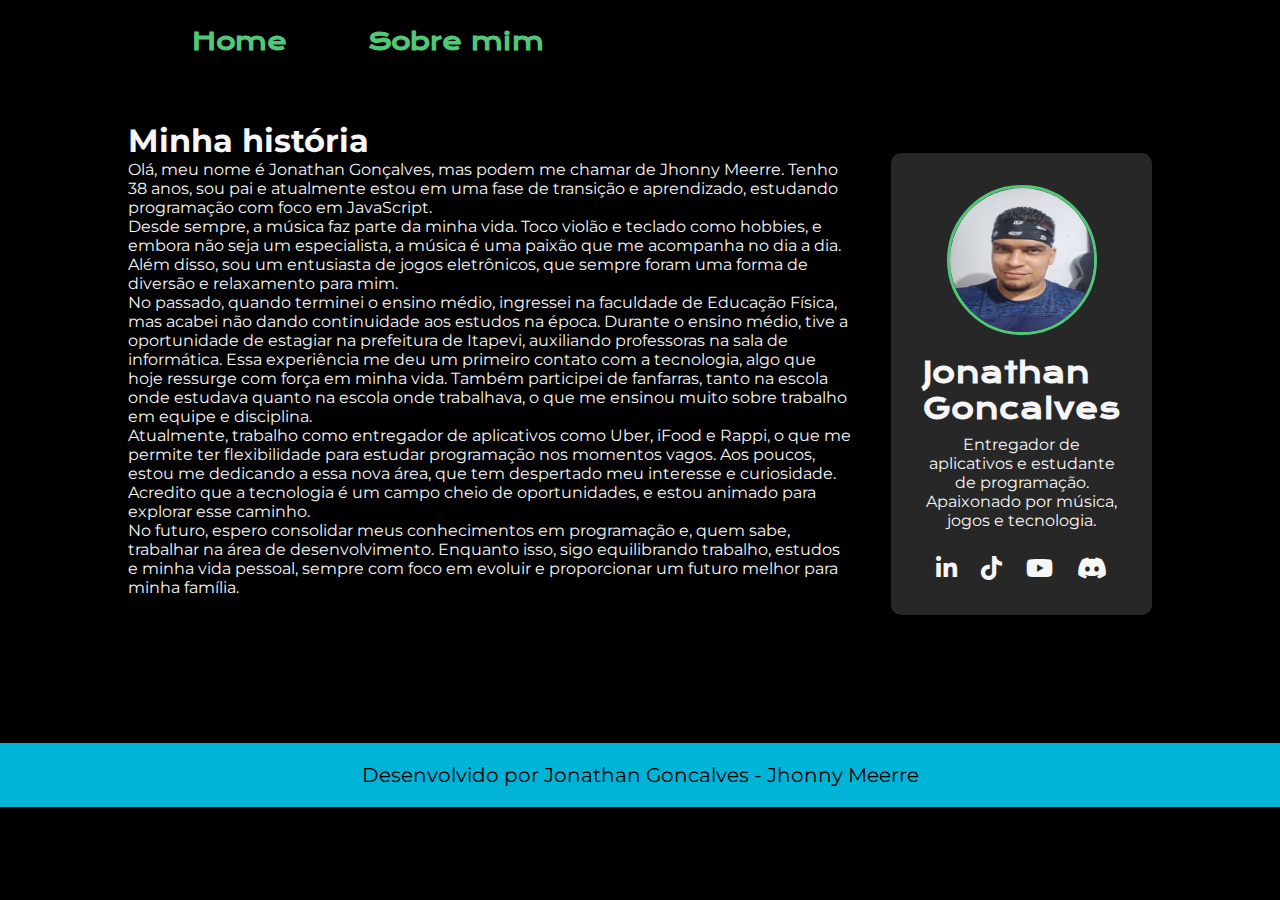
==== commit ecb3a164: "Incluido novas capas de jogos e na historia de star fox e aladdin, adicionado card com apresentção b" ====
--- a/about.html
+++ b/about.html
@@ -5,6 +5,7 @@
     <meta name="viewport" content="width=device-width, initial-scale=1.0">
     <title>Sobre mim</title>
     <link rel="stylesheet" href="./styles/style.css">
+    <link rel="stylesheet" href="https://cdnjs.cloudflare.com/ajax/libs/font-awesome/6.0.0/css/all.min.css">
 </head>
 <body>
     <header class="cabecalho">
@@ -15,7 +16,7 @@
     </header>
     <main class="apresentacao">
         <!-- Seção "Sobre mim" -->
-        <section class="apresentacao__conteudo">
+        <section class="apresentacao__conteudo__about">
             <h1 class="apresentacao__conteudo__titulo">Minha história</h1>
             <p class="apresentacao__conteudo__texto">
                 Olá, meu nome é Jonathan Gonçalves, mas podem me chamar de Jhonny Meerre. Tenho 38 anos, sou pai e atualmente estou em uma fase de transição e aprendizado, estudando programação com foco em JavaScript.
@@ -35,28 +36,45 @@
         </section>
 
         <!-- Seção da foto -->
-        <div class="imagem__jonathan">
-            <img src="./assets/Jonathan.jpg" alt="Foto de Jonathan Gonçalves">
-        </div>
+        <!-- Seção do card com foto, descrição e redes sociais -->
+               <!-- Substitua esta parte no about.html -->
+                <section class="apresentacao__card">
+                    <!-- Foto -->
+                    <div class="apresentacao__card__foto">
+                        <img src="./assets/Jonathan.jpg" alt="Foto de Jonathan Gonçalves">
+                    </div>
 
-                <!-- Seção "Contatos" -->
-<section class="apresentacao__conteudo__contatos">
-    <h2 class="apresentacao__conteudo__titulo">Contatos</h2>
-    <p class="apresentacao__conteudo__texto">
-        Você pode entrar em contato comigo ou acompanhar meu trabalho através dos seguintes links:
-    </p>
-    <ul>
-        <li>
-            <a href="https://www.linkedin.com/in/seu-linkedin" target="_blank">LinkedIn</a>
-        </li>
-        <li>
-            <a href="https://www.tiktok.com/@seu-tiktok" target="_blank">TikTok</a>
-        </li>
-        <li>
-            <a href="https://www.youtube.com/seu-youtube" target="_blank">YouTube</a>
-        </li>
-        <li>
-            <a href="https://discord.com/users/seu-discord" target="_blank">Discord</a>
-        </li>
-    </ul>
-</section>+                    <!-- Nome -->
+                    <h2 class="apresentacao__card__nome">Jonathan Goncalves</h2>
+
+                    <!-- Descrição breve -->
+                    <p class="apresentacao__card__descricao">
+                        Entregador de aplicativos e estudante de programação. Apaixonado por música, jogos e tecnologia.
+                    </p>
+
+                    <!-- Redes sociais -->
+                    <div class="apresentacao__card__redes">
+                        <a href="https://www.linkedin.com/in/jonathanc-goncalves/" target="_blank" class="social-link">
+                            <i class="fab fa-linkedin-in"></i> <!-- Ícone do LinkedIn -->
+                        </a>
+                        <a href="https://www.tiktok.com/@jhonnymeerre" target="_blank" class="social-link">
+                            <i class="fab fa-tiktok"></i> <!-- Ícone do TikTok -->
+                        </a>
+                        <a href="https://www.youtube.com/@Jhonnymeerre" target="_blank" class="social-link">
+                            <i class="fab fa-youtube"></i> <!-- Ícone do YouTube -->
+                        </a>
+                        <a href="https://discord.gg/gMrYVpzaku" target="_blank" class="social-link">
+                            <i class="fab fa-discord"></i> <!-- Ícone do Discord -->
+                        </a>
+                    </div>
+                </section>
+
+    </main>          <!-- Seção "Contatos" -->
+    <section class="apresentacao__conteudo__contatos">
+    
+        </section>
+
+        <script src="./js/javascript.js"></script>
+</body>
+<footer class="rodape">Desenvolvido por Jonathan Goncalves - Jhonny Meerre</footer>
+</html>--- a/styles/style.css
+++ b/styles/style.css
@@ -19,12 +19,12 @@
 }
 
 body {
-    background-color: var(--cor-primaria); /* Fundo preto */
-    color: var(--cor-secundaria); /* Fonte branca */
-    font-family: var(--fonte-secundaria); /* Fonte padrão */
-}
-
-/* Estilos do cabeçalho */
+    background-color: var(--cor-primaria);
+    color: var(--cor-secundaria);
+    font-family: var(--fonte-secundaria);
+}
+
+/* Cabeçalho */
 .cabecalho {
     padding: 2% 0% 0% 15%;
 }
@@ -42,20 +42,20 @@
     text-decoration: none;
 }
 
-/* Container principal */
+/* Layout principal */
 .apresentacao {
     display: flex;
-    align-items: flex-start; /* Alinha os itens ao topo */
-    justify-content: space-between; /* Espaço entre texto e foto */
-    padding: 5% 10%; /* Espaçamento interno */
-    gap: 40px; /* Espaço entre texto e foto */
-    max-width: 100%; /* Ocupa 100% da tela */
-}
-
-/* Seção de conteúdo (texto e redes sociais) */
-.apresentacao__conteudo {
-    flex: 1; /* Ocupa o espaço disponível */
-    max-width: 100%; /* Ocupa 100% da largura */
+    align-items: flex-start;
+    justify-content: space-between;
+    padding: 5% 10%;
+    gap: 40px;
+    max-width: 100%;
+}
+
+/* Estilos específicos para o index.html */
+.apresentacao__conteudo--index {
+    flex: 1;
+    max-width: 100%;
     padding-left: 1.25rem;
     padding-top: 1.25rem;
     display: flex;
@@ -63,51 +63,47 @@
     gap: 40px;
 }
 
-/* Título da seção "Sobre mim" */
-.apresentacao__conteudo__titulo {
-    font-size: 2rem;
-    font-family: var(--fonte-primaria);
-    margin-bottom: 1.5rem;
-}
-
-/* Texto da seção "Sobre mim" */
-.apresentacao__conteudo__texto {
-    font-size: 1.25rem;
-    font-family: var(--fonte-secundaria);
-    line-height: 1.5;
-    margin-bottom: 1.5rem;
+/* Estilos específicos para o about.html */
+.apresentacao__conteudo--about {
+    flex: 1;
+    max-width: 50%;
+    padding-left: 1.25rem;
+    padding-top: 1.25rem;
+    display: flex;
+    flex-direction: column;
+    gap: 40px;
 }
 
 /* Container da foto */
 .imagem__jonathan {
-    flex: 1; /* Ocupa o espaço disponível */
-    max-width: 50%; /* Limita a largura da foto */
-    text-align: right; /* Alinha a foto à direita */
+    flex: 1;
+    max-width: 50%;
+    text-align: right;
 }
 
 /* Estilo da foto */
 .imagem__jonathan img {
-    width: 50%; /* Largura máxima do container */
-    max-width: 50%; /* Ajusta a largura da foto */
-    border-radius: 10px; /* Borda arredondada */
-    border: 3px solid var(--cor-quinaria); /* Borda colorida */
+    width: 100%;
+    max-width: 100%;
+    border-radius: 10px;
+    border: 3px solid var(--cor-secundaria);
 }
 
 /* Seção de contatos (redes sociais) */
 .apresentacao__conteudo__contatos {
-    margin-top: 2rem; /* Espaçamento acima dos botões */
+    margin-top: 2rem;
     display: flex;
     flex-direction: column;
-    gap: 10px; /* Espaço entre os botões */
+    gap: 10px;
 }
 
 /* Lista de contatos */
 .apresentacao__conteudo__contatos ul {
-    list-style-type: none; /* Remove os marcadores de lista */
+    list-style-type: none;
     padding: 0;
     display: flex;
     flex-wrap: wrap;
-    gap: 10px; /* Espaço entre os botões */
+    gap: 10px;
 }
 
 /* Estilo dos botões de contato */
@@ -128,15 +124,15 @@
 
 /* Estilos para a seção de jogos */
 .container-jogos {
-    max-width: 100%; /* Ocupa 100% da tela */
+    max-width: 100%;
     margin: 0 auto;
     padding: 20px;
 }
 
 #container-jogos {
     display: grid;
-    grid-template-columns: repeat(4, 1fr); /* 4 jogos por linha em telas grandes */
-    gap: 20px; /* Espaçamento entre os cards */
+    grid-template-columns: repeat(4, 1fr);
+    gap: 20px;
 }
 
 .texto__jogo {
@@ -145,7 +141,7 @@
     padding: 1rem;
     text-align: center;
     transition: transform 0.3s ease;
-    cursor: pointer; /* Mostra que o cartão é clicável */
+    cursor: pointer;
 }
 
 .texto__jogo:hover {
@@ -153,9 +149,9 @@
 }
 
 .texto__jogo img {
-    width: 100%; 
-    height: 200px; 
-    object-fit: cover; 
+    width: 100%;
+    height: 200px;
+    object-fit: cover;
     border-radius: 10px;
 }
 
@@ -167,7 +163,7 @@
 }
 
 .texto__jogo p {
-    display: none; /* Oculta o parágrafo da história */
+    display: none;
     font-size: 1rem;
     font-family: var(--fonte-secundaria);
     color: var(--cor-secundaria);
@@ -231,7 +227,7 @@
 }
 
 #modal__carregando {
-    display: none; /* Oculta por padrão */
+    display: none;
     text-align: center;
     font-size: 1.2rem;
     color: var(--cor-terciaria);
@@ -239,9 +235,109 @@
 
 .em_desenvolvimento {
     display: block;
-    color: var(--cor-quarternaria); /* Laranja para destacar */
+    color: var(--cor-quarternaria);
     font-size: 0.9rem;
     margin-top: 0.5rem;
+}
+
+/* Estilos do card */
+.apresentacao__card {
+    display: flex;
+    flex-direction: column;
+    align-items: center;
+    background-color: var(--cor-hover);
+    border-radius: 10px;
+    padding: 2rem;
+    margin: 2rem auto;
+    max-width: 800px;
+    box-shadow: 0 4px 8px rgba(0, 0, 0, 0.2);
+}
+
+.apresentacao__card__foto img {
+    width: 150px;
+    height: 150px;
+    border-radius: 50%;
+    border: 3px solid var(--cor-quinaria);
+    margin-bottom: 1rem;
+}
+
+.apresentacao__card__nome {
+    font-size: 1.75rem;
+    font-family: var(--fonte-primaria);
+    color: var(--cor-secundaria);
+    margin-bottom: 0.5rem;
+}
+
+.apresentacao__card__descricao {
+    font-size: 1rem;
+    font-family: var(--fonte-secundaria);
+    color: var(--cor-secundaria);
+    margin-bottom: 1.5rem;
+    text-align: center;
+}
+
+.apresentacao__card__redes {
+    display: flex;
+    justify-content: center;
+    gap: 1.5rem;
+}
+
+.social-link {
+    color: var(--cor-secundaria);
+    font-size: 1.5rem;
+    transition: color 0.3s ease;
+}
+
+.social-link:hover {
+    color: var(--cor-quinaria);
+}
+
+/* Responsividade */
+@media (max-width: 1200px) {
+    .cabecalho {
+        padding: 10%;
+    }
+
+    .cabecalho__menu {
+        justify-content: center;
+    }
+
+    .cabecalho__menu__link {
+        justify-content: center;
+    }
+
+    .apresentacao {
+        flex-direction: column-reverse;
+        padding: 5%;
+    }
+
+    .apresentacao__conteudo--index,
+    .apresentacao__conteudo--about {
+        width: auto;
+    }
+
+    #container-jogos {
+        grid-template-columns: repeat(2, 1fr);
+    }
+}
+
+@media (max-width: 768px) {
+    #container-jogos {
+        grid-template-columns: 1fr;
+    }
+
+    .apresentacao__conteudo--about {
+        max-width: 100%;
+    }
+
+    .imagem__jonathan {
+        max-width: 100%;
+        text-align: center;
+    }
+
+    .imagem__jonathan img {
+        max-width: 80%;
+    }
 }
 
 /* Rodapé */
@@ -253,36 +349,4 @@
     font-family: var(--fonte-secundaria);
     font-size: 1.25rem;
     font-weight: 400;
-}
-
-/* Responsividade */
-@media (max-width: 1200px) {
-    .cabecalho {
-        padding: 10%;  
-    }
-    .cabecalho__menu {
-        justify-content: center;
-    }
-
-    .cabecalho__menu__link {
-        justify-content: center;
-    }
-    .apresentacao {
-        flex-direction: column-reverse;
-        padding: 5%;
-    }
-    .apresentacao__conteudo {
-        width: auto;
-    }
-
-    /* Ajuste do grid para telas menores */
-    #container-jogos {
-        grid-template-columns: repeat(2, 1fr); /* 2 jogos por linha em telas menores */
-    }
-}
-
-@media (max-width: 768px) {
-    #container-jogos {
-        grid-template-columns: 1fr; /* 1 jogo por linha em telas muito pequenas */
-    }
 }